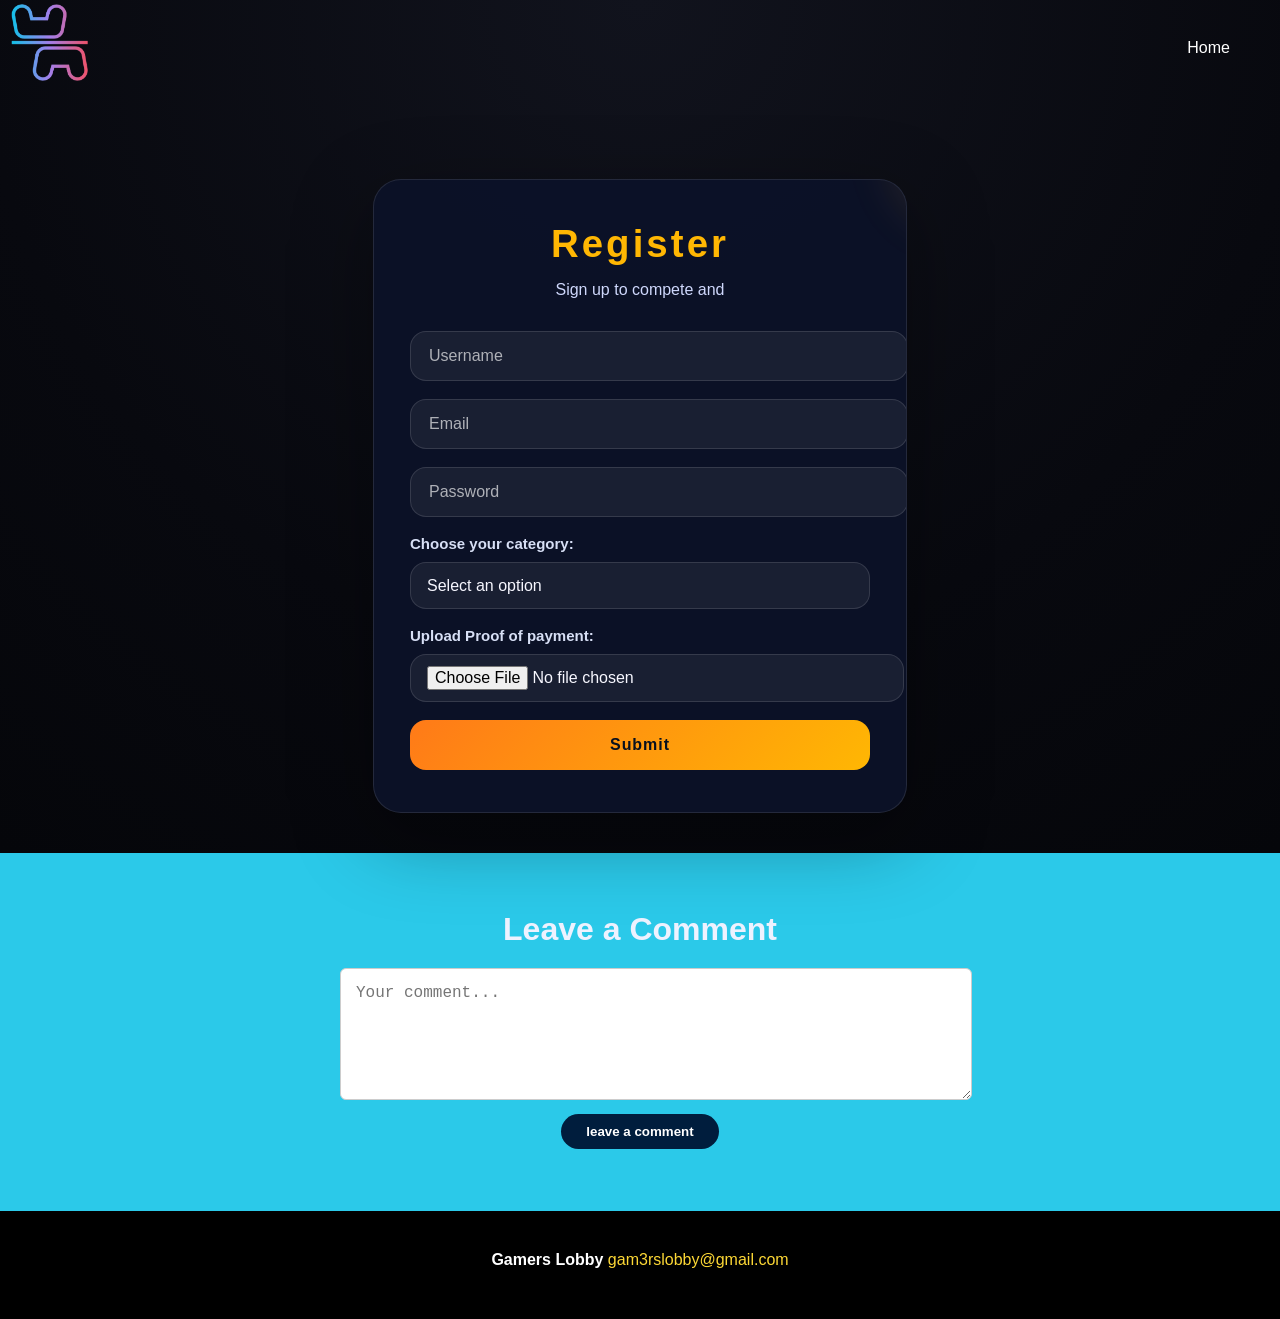
==== register.html @ 918d2b68 "Add files via upload" ====
<!DOCTYPE html>
<html lang="en">
<head>
    <meta charset="UTF-8">
    <meta name="viewport" content="width=device-width, initial-scale=1.0">
    <title>Register </title>
    <link rel="stylesheet" href="style.css">
    <script src="script.js" defer></script>
</head>
   
<body>
        <section class="header">
            <nav>
            <div class="brand">
            <img src="gam3rslooby.png" alt="logo">
            <h3 class="logo">Yo-tekh</h3>
            </div>
            <i class="fa fa-bars" id="menuIcon" onclick="showMenu()"></i>
            <div class="nav-links" id="navLinks">
                <i class="fa fa-times" onclick="hideMenu()"></i>
                <ul>
                    <li><a href="index.html">Home</a></li>
                   
                </ul>
            </div>
            </nav>
        </section>


       <section class="form">
    <div class="form-card">
        <h1>Register</h1>
        <p class="form-intro">Sign up to compete and</p>
        <form id="registerForm" action="register.php" method="post" enctype="multipart/form-data">
            <input type="text" name="username" placeholder="Username" required>
            <input type="email" name="email" placeholder="Email" required>
            <input type="password" name="password" placeholder="Password" required>

            <div class="form-group">
                <label for="competition">Choose your category:</label>
                <select name="competition" id="competition" required>
                    <option value="" disabled selected>Select an option</option>
                    <option value="FC25">Compete for FC25</option>
                    <option value="Game Player">Game Player</option>
                </select>
            </div>

            <div class="form-group">
                <label for="profile_image">Upload Proof of payment:</label>
                <input type="file" name="profile_image" id="profile_image" accept="image/*">
            </div>

            <button type="submit" class="submit-button">Submit</button>
        </form>
    </div>
</section>

       <section class="comment-section">
        <h2>Leave a Comment</h2>
        <form id="commentForm">
          <textarea id="commentInput" name="comment" placeholder="Your comment..." required></textarea>
          <button type="button" onclick="postComment()">leave a comment</button>
        </form>
        <div id="postedEmailSection" class="posted-email" style="display: none;">
          <h3>anonymous</h3>
          <p id="postedComment"></p>
        </div>
      </section>

        <footer style="background-color: #000; color: white; padding: 40px 20px; text-align: center;">
  
        <div style="margin-bottom: 10px;">
          <strong>Gamers Lobby</strong>
          <span style="color: #fdd835;">gam3rslobby@gmail.com</span>
        </div>
        <div style="font-size: 12px; color: #aaa;">
       
        </div>
      </footer>

      <script src="https://cdn.emailjs.com/sdk/3.2.0/email.min.js"></script>
      <script>
        document.addEventListener('DOMContentLoaded', function () {
          if (typeof emailjs === 'undefined') {
            console.error('EmailJS SDK failed to load.');
            return;
          }

          emailjs.init('YOUR_PUBLIC_KEY');

          const registerForm = document.getElementById('registerForm');
          if (!registerForm) return;

          registerForm.addEventListener('submit', function (event) {
            event.preventDefault();

            const formData = new FormData(registerForm);
            const username = formData.get('username') || '';
            const userEmail = formData.get('email') || '';
            const competition = formData.get('competition') || '';
            const message = `New registration received:\nUsername: ${username}\nEmail: ${userEmail}\nCategory: ${competition}`;

            const adminParams = {
              to_email: 'nkosi@inkcubeko.org.za',
              user_name: username,
              user_email: userEmail,
              competition,
              message
            };

            const participantParams = {
              to_email: userEmail,
              user_name: username,
              competition,
              message: `Thank you for registering! Here are your details:\n${message}`
            };

            Promise.all([
              emailjs.send('service_885i0iw', 'template_3f7db48', adminParams),
              emailjs.send('service_885i0iw', 'template_3f7db48', participantParams)
            ])
              .then(function () {
                alert('Registration submitted and emails were sent successfully.');
                registerForm.reset();
              })
              .catch(function (error) {
                console.error('EmailJS error', error);
                alert('Error sending emails. Please try again later.');
              });
          });
        });
      </script>
    
</body>
</html>
---- style.css ----
nav{
    display: flex;
    justify-content: space-between; 
    align-items: center;
    margin-right: 50px;
    
}

/* Logo */
nav img{
    width: 100px;
}

h3.logo{
    font-size: 1.5rem;
    color: orange;
    margin-left: 5px;
    font-family: 'Mokoto', sans-serif;
    font-weight: 700; /* Bold */
    padding: 40px 0;
  
}

.brand{
    position: relative;
    display: flex;
    align-items: center;
    cursor: pointer;
}

/* Logo image */
.brand img{
    width: 100px;
    transition: transform 0.4s ease;
}

/* Text hidden initially */
.brand .logo{
    position: absolute;
    left: 110px;
    transform: translateX(-30px);   /* Start hidden left */
    opacity: 0;
    transition: all 0.4s ease;
    color: orange;
    font-family: 'Tomorrow', sans-serif;
    font-weight: 700;
    white-space: nowrap;
    text-shadow: 0 0 8px orange;
}

/* Hover Effects */
.brand:hover img{
    transform: scale(1.08);  /* Slight zoom */
}

.brand:hover .logo{
    transform: translateX(0);  /* Slide in */
    opacity: 1;
}

/* Nav links container */
.nav-links ul{
    display: flex;
    gap: 30px;
    list-style: none;
}

/* Links */
.nav-links ul li a{
    text-decoration: none;
    color: white;
    font-weight: 500;
    transition: 0.3s;
}

.nav-links ul li a:hover{
    color: orange;
}

.nav-links ul li::after {
      content: '';
      width: 0%;
      height: 2px;
      background: #f44336;
      display: block;
      margin: auto;
      transition: 0.5s;
    }

      nav .fa-bars {
      display: none;
    }

    nav .fa-times {
      display: none;
    }

 .nav-links ul li:hover::after {
      width: 100%;
    }

/* Comment section styling */
    .comment-section {
        padding: 60px 20px;
        background-color: #2bc9e9;
        text-align: center;
        max-width: 1000%;
        padding: 2rem;
        margin: 0 auto;

    }

    .comment-section h2 {
        font-size: 2rem;
        margin-bottom: 20px;
    }

    .comment-section form {
        max-width: 600px;
        margin: 0 auto 30px;
    }

    .comment-section textarea {
        width: 100%;
        padding: 15px;
        font-size: 1rem;
        border: 1px solid    #ccc;
        border-radius: 6px;
        resize: vertical;
        min-height: 100px;
        font-size: 1rem;
    }

    .comment-section button {
        margin-top: 10px;
        padding: 10px 25px;
        background-color: #001d3d;
        color: white;
        border: none;
        border-radius: 20px;
        font-weight: bold;
        cursor: pointer;
    }

    .comments-grid {
        display: grid;
        grid-template-columns: repeat(auto-fill, minmax(220px, 1fr));
        gap: 1rem;
        margin-top: 2rem;
}
    .comment-card {
        background: #f1f1f1;
        padding: 1rem;
        border-radius: 8px;
        box-shadow: 0 2px 4px rgba(0, 0, 0, 0.1);
        }

    .posted-email {
        margin-top: 20px;
        padding: 20px;
        background-color: #ffffff;
        border-radius: 10px;
        box-shadow: 0 4px 10px rgba(0, 0, 0, 0.1);
        max-width: 600px;
        margin-left: auto;
        margin-right: auto;
        text-align: left;
    }

    .posted-email h3 {
        color: #001d3d;
        margin-bottom: 10px;
    }

    .posted-email p {
        font-size: 1rem;
        color: #333;
    }

/* Responsive */
@media (max-width: 900px) {
  .game-day-flex {
    flex-direction: column;
    gap: 32px;
    align-items: stretch;
  }
  .game-day-carousel, .game-day-info {
    max-width: 100%;
    min-width: 0;
  }
  .carousel img {
    width: 120px;
    height: 80px;
  }
}

body {
  background: radial-gradient(circle at top, #11131d 0%, #08090f 45%, #020305 100%);
  color: #eef2ff;
  font-family: 'Segoe UI', Tahoma, Geneva, Verdana, sans-serif;
  margin: 0;
  min-height: 100vh;
}

.form {
  display: flex;
  justify-content: center;
  padding: 80px 20px 40px;
}

.form-card {
  position: relative;
  width: min(100%, 460px);
  background: rgba(12, 18, 40, 0.96);
  border: 1px solid rgba(255, 255, 255, 0.1);
  border-radius: 28px;
  padding: 42px 36px;
  box-shadow: 0 24px 80px rgba(0, 0, 0, 0.35);
  overflow: hidden;
}

.form-card::before {
  content: '';
  position: absolute;
  top: -20%;
  right: -30%;
  width: 220px;
  height: 220px;
  background: radial-gradient(circle, rgba(255, 167, 38, 0.18), transparent 58%);
  filter: blur(15px);
}

.form h1 {
  margin: 0 0 10px;
  font-size: 2.4rem;
  letter-spacing: 0.08em;
  color: #ffb703;
  text-align: center;
}

.form-intro {
  margin: 0 0 28px;
  color: #cfd8fc;
  line-height: 1.7;
  text-align: center;
}

.form form {
  display: grid;
  gap: 18px;
}

.form input {
  width: 100%;
  padding: 15px 18px;
  border-radius: 16px;
  border: 1px solid rgba(255, 255, 255, 0.12);
  background: rgba(255, 255, 255, 0.06);
  color: #f7f7ff;
  font-size: 1rem;
  transition: border-color 0.25s ease, background 0.25s ease, box-shadow 0.25s ease;
}

.form input::placeholder {
  color: rgba(255, 255, 255, 0.65);
}

.form input:focus,
.form select:focus,
.form input[type="file"]:focus {
  outline: none;
  border-color: #ffb703;
  background: rgba(255, 255, 255, 0.12);
  box-shadow: 0 0 0 4px rgba(255, 183, 3, 0.12);
}

.form-group {
  display: grid;
  gap: 10px;
}

.form label {
  color: #d7dff5;
  font-size: 0.94rem;
  font-weight: 600;
}

.form select,
.form input[type="file"] {
  width: 100%;
  padding: 14px 16px;
  border-radius: 16px;
  border: 1px solid rgba(255, 255, 255, 0.12);
  background: rgba(255, 255, 255, 0.06);
  color: #f7f7ff;
  font-size: 1rem;
  transition: border-color 0.25s ease, background 0.25s ease, box-shadow 0.25s ease;
}

.form select {
  appearance: none;
  -webkit-appearance: none;
  -moz-appearance: none;
}

.form input[type="file"] {
  padding: 11px 16px;
}

.form button {
  width: 100%;
  padding: 16px 20px;
  border-radius: 16px;
  border: none;
  background: linear-gradient(135deg, #ff7a18 0%, #ffb703 100%);
  color: #08101f;
  font-size: 1rem;
  font-weight: 700;
  letter-spacing: 0.06em;
  cursor: pointer;
  transition: transform 0.2s ease, box-shadow 0.2s ease;
}

.form button:hover {
  transform: translateY(-2px);
  box-shadow: 0 18px 36px rgba(255, 183, 3, 0.2);
}

@media (max-width: 600px) {
  .form {
    padding: 50px 16px 30px;
  }

  .form-card {
    padding: 32px 24px;
  }
}
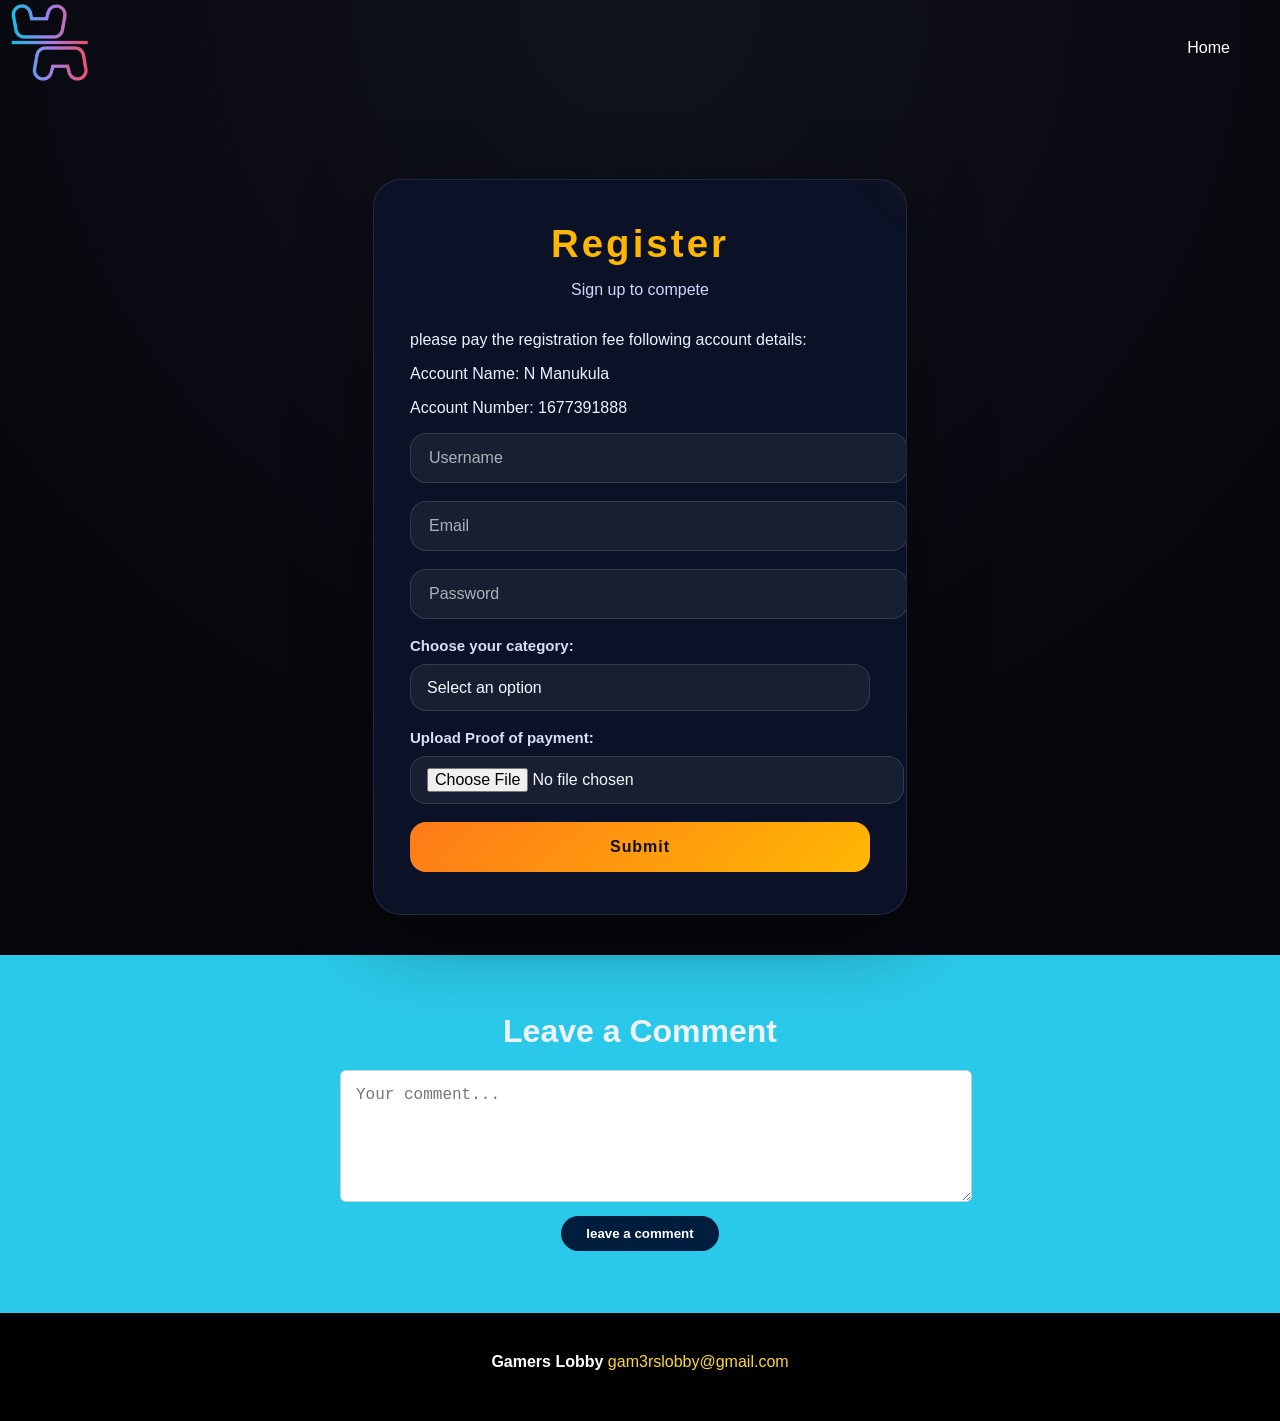
==== commit f205040f: "Update register.html" ====
--- a/register.html
+++ b/register.html
@@ -29,8 +29,15 @@
 
        <section class="form">
     <div class="form-card">
+
         <h1>Register</h1>
-        <p class="form-intro">Sign up to compete and</p>
+        <p class="form-intro">Sign up to compete</p>
+        <div class="account">
+          please pay the registration fee following account details:
+          <p>Account Name: N Manukula</p>
+          <p>Account Number: 1677391888</p>
+          
+        </div>
         <form id="registerForm" action="register.php" method="post" enctype="multipart/form-data">
             <input type="text" name="username" placeholder="Username" required>
             <input type="email" name="email" placeholder="Email" required>
@@ -132,4 +139,4 @@
       </script>
     
 </body>
-</html>+</html>
